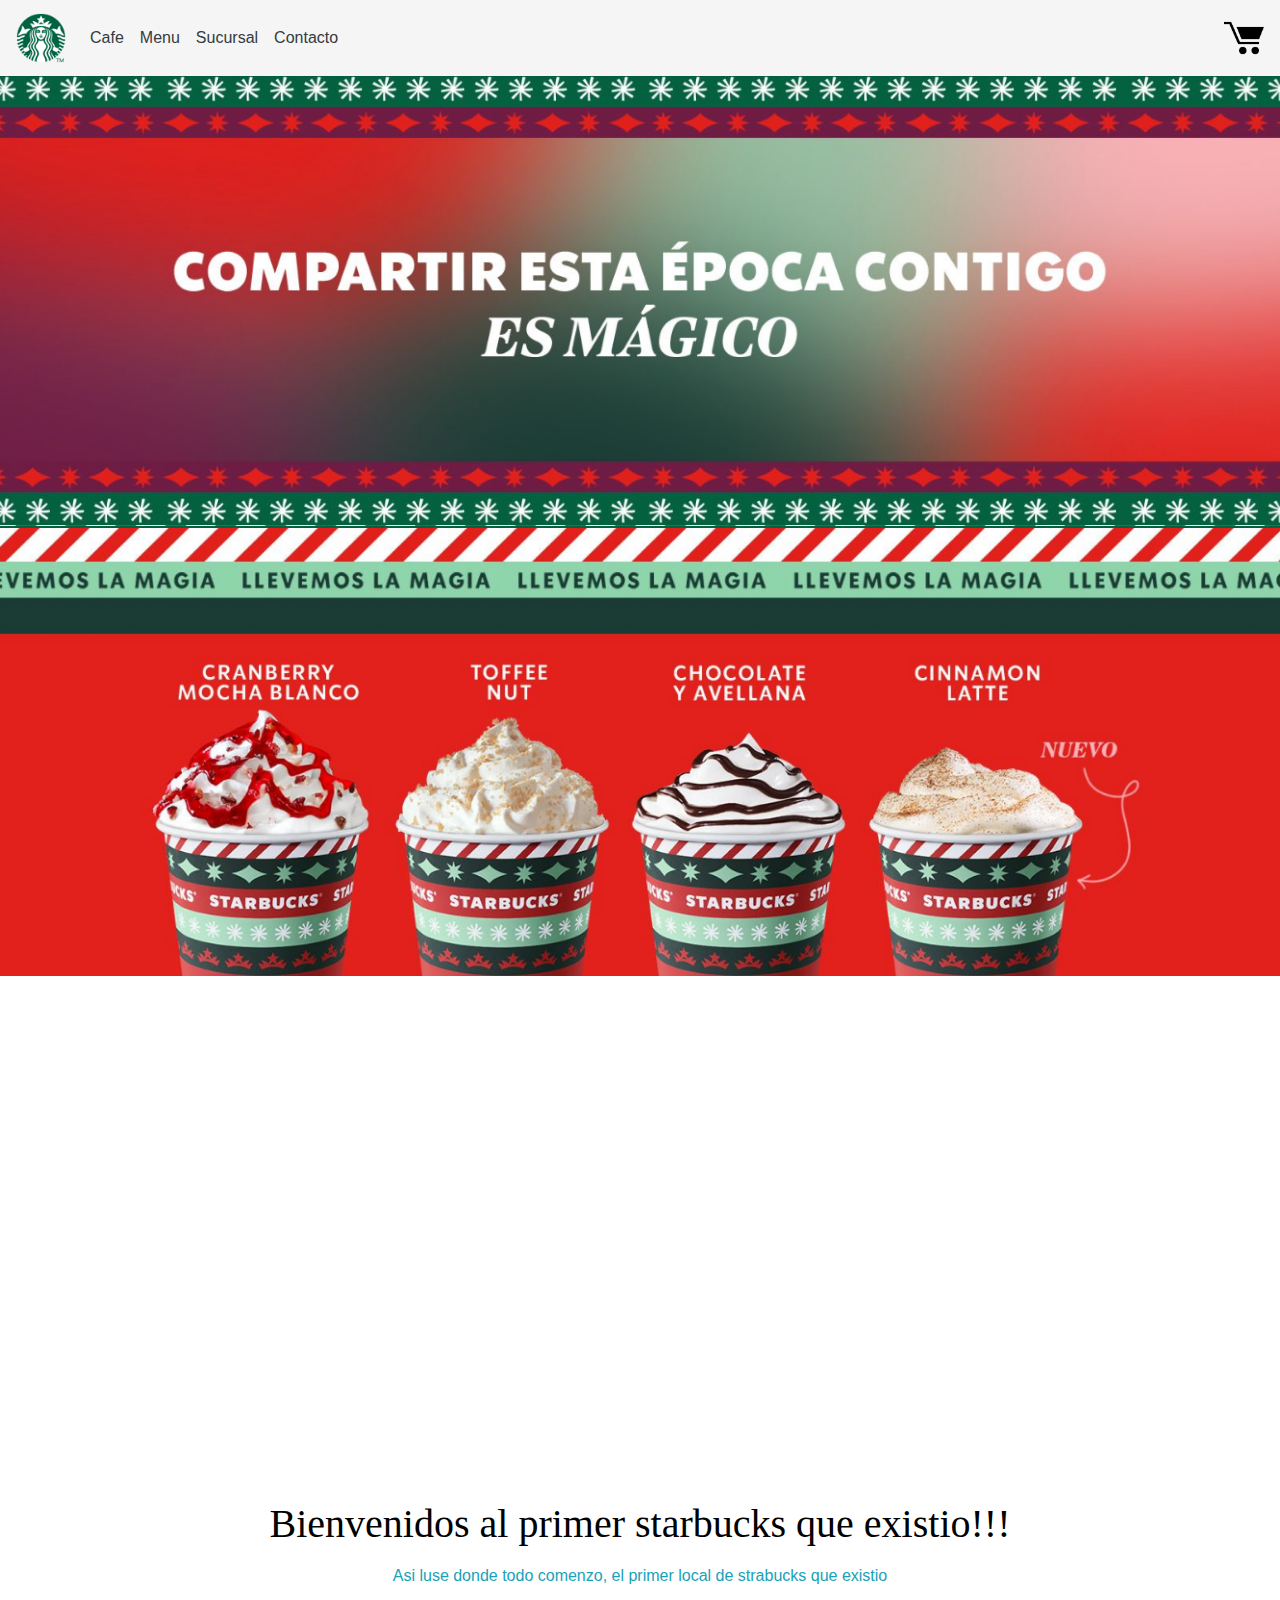
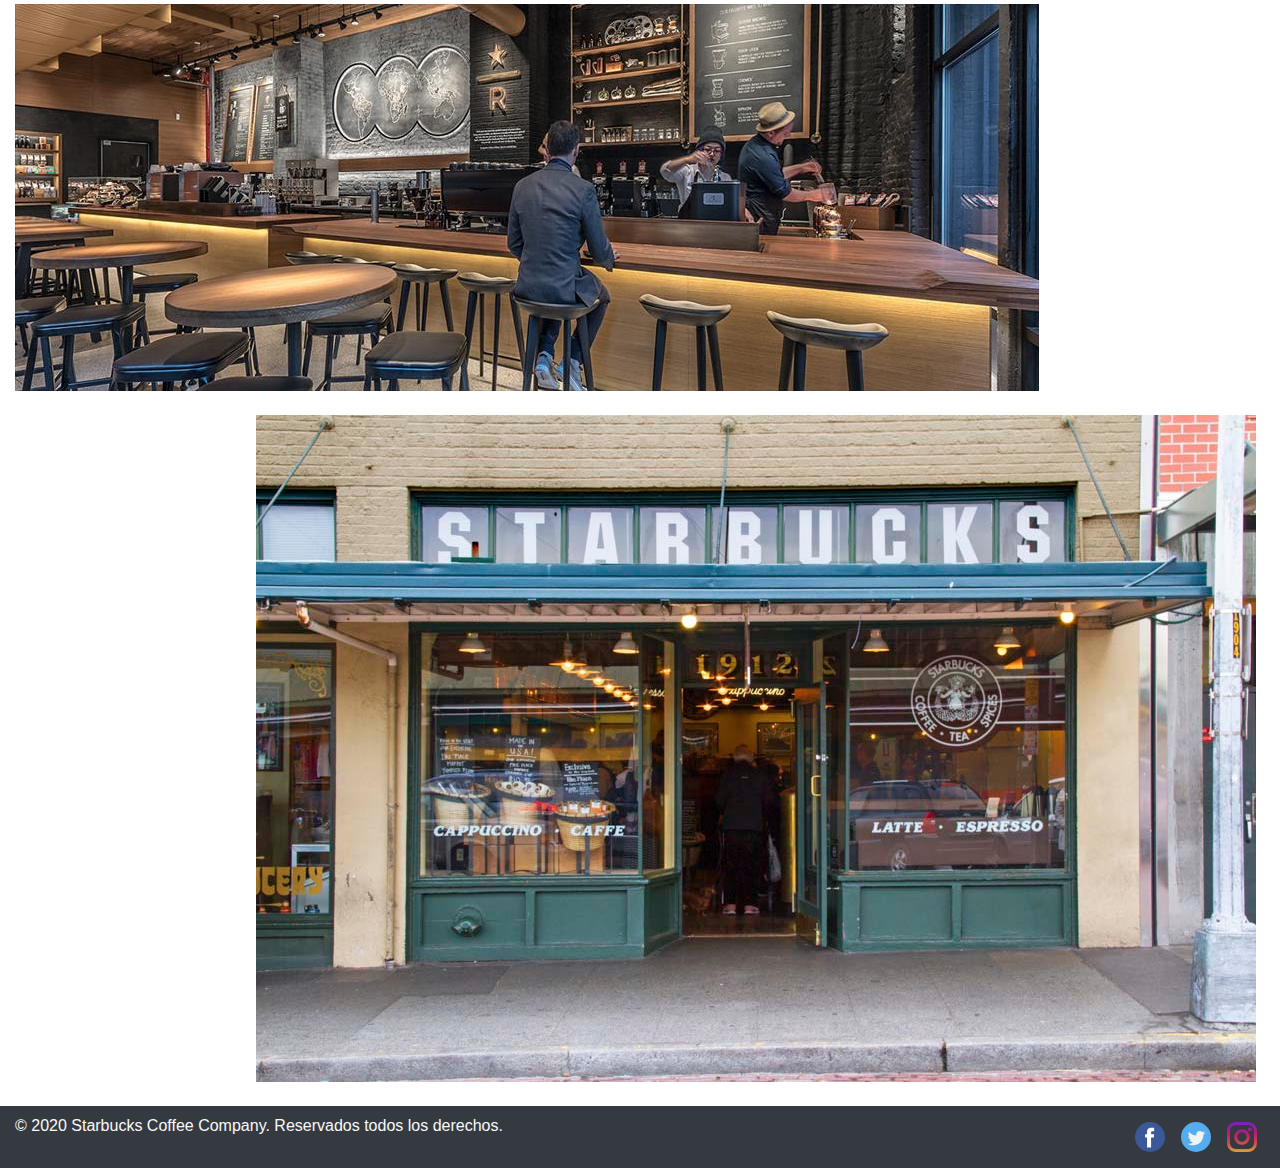
==== index.html @ 5cc6c01e "final" ====
<!doctype html>
<html lang="en">

<head>
<!-- Required meta tags -->
<meta charset="utf-8">
<meta name="viewport" content="width=device-width, initial-scale=1, shrink-to-fit=no">

<link rel="icon" type="image/png" href="img/starbucks.png" />
<link rel="stylesheet" href="diseño.css">
<!-- Bootstrap CSS -->
<link rel="stylesheet" href="https://stackpath.bootstrapcdn.com/bootstrap/4.3.1/css/bootstrap.min.css"
    integrity="sha384-ggOyR0iXCbMQv3Xipma34MD+dH/1fQ784/j6cY/iJTQUOhcWr7x9JvoRxT2MZw1T" crossorigin="anonymous">

<title> Tarea Diseño</title>


</head>

<body>


<nav class="navbar navbar-expand-lg navbar-dark  colorNavbar sticky-top">
    <a class="navbar-brand" href="index.html">
        <img src="img/starbucks.png"  width="50" height="50" class="d-inline-block align-top" alt="" loading="lazy">
    </a>
    </button>

    <div class="collapse navbar-collapse " id="navbarSupportedContent">
    <ul class="navbar-nav ">
        <li class="nav-item active">
        <a class="nav-link text-dark" href="cafe.html"> Cafe</a>
        </li>
        <li class="nav-item active">
            <a class="nav-link text-dark" href="menu.html"> Menu</a>
        </li>
        <li class="nav-item active">
            <a class="nav-link text-dark" href="local.html"> Sucursal</a>
        </li>
        <li class="nav-item active">
            <a class="nav-link text-dark" href="contacto.html"> Contacto</a>
        </li>
    </ul>
    </div>
    <div>
        <a href="">
            <img src="/img/cart.png" width="40" height="40" alt="">
        </a>
    </div>
</nav>

<div id="landing" >
    <div class="row h-100">
    <div class="col-md-12 align-self-center">
        
    </div>
</div>

<div id="landing2" >
    <div class="row h-100">
    <div class="col-md-12 align-self-center">
        
    </div>
</div>

<div id="parrallax" class="mt-3">
    <div class="row h-100">
    <div class="col-md-12 align-self-center">
        
    </div>
</div>

<div class="text-center mt-2 mb-2">
    <h1 class="mb-3">Bienvenidos al primer starbucks que existio!!!</h1>
        <p class="text-info">
            Asi luse donde todo comenzo, el primer local de strabucks que existio
        </p>
</div>

<div class="container-fluid">
    <div class="row">
    <div class="col-12 ">
        <img src="img/sucursalDentro.jpg" class="float-left" alt="">
    </div>

    <div class="col-12 p-4">
        <img src="img/sucursalFuera.jpg" class="float-right" alt="">
    </div>
    </div>
</div>

<footer class=" bd-footer bg-dark text-light py-2">
    <div class="container-fluid">
        <div class="row">
            <div class="col-6 ">
                <p>© 2020 Starbucks Coffee Company. Reservados todos los derechos.</p>
            </div>

            <div class="col-6">
                <div class="d-flex flex-row bd-highlight float-right">
                    <div class="p-2 bd-highlight">
                        <a href="https://www.facebook.com/StarbucksMexico">
                            <img src="/img/facebook.svg" width="30" height="30" alt="">
                        </a>
                    </div>
                    <div class="p-2 bd-highlight">
                        <a href="https://twitter.com/StarbucksMex">
                            <img src="/img/gorjeo.svg" width="30" height="30" alt="">
                        </a>
                    </div>
                    <div class="p-2 bd-highlight">
                        <a href="https://www.instagram.com/starbucksMex/">
                            <img src="/img/instagram.svg" width="30" height="30" alt="">
                        </a>
                    </div>
                </div>
            </div>
        </div>
    </div>
</footer>


<!-- Optional JavaScript -->
<!-- jQuery first, then Popper.js, then Bootstrap JS -->
<script src="https://code.jquery.com/jquery-3.3.1.slim.min.js"
    integrity="sha384-q8i/X+965DzO0rT7abK41JStQIAqVgRVzpbzo5smXKp4YfRvH+8abtTE1Pi6jizo" crossorigin="anonymous">
</script>
<script src="https://cdnjs.cloudflare.com/ajax/libs/popper.js/1.14.7/umd/popper.min.js"
    integrity="sha384-UO2eT0CpHqdSJQ6hJty5KVphtPhzWj9WO1clHTMGa3JDZwrnQq4sF86dIHNDz0W1" crossorigin="anonymous">
</script>
<script src="https://stackpath.bootstrapcdn.com/bootstrap/4.3.1/js/bootstrap.min.js"
    integrity="sha384-JjSmVgyd0p3pXB1rRibZUAYoIIy6OrQ6VrjIEaFf/nJGzIxFDsf4x0xIM+B07jRM" crossorigin="anonymous">
</script>
</body>

</html>
---- diseño.css ----
#parrallax{
    background-image: url(img/homeimage4.png);
    height: 500px;
    margin-bottom: 50px;
    background-attachment: fixed;
    background-position: center;
    background-repeat: no-repeat;
    background-size: cover;
}

#landing{
    background-image: url(img/one.png);
    height: 450px;
    margin-bottom: 50px;
    background-repeat: no-repeat;
    background-position: center;
    background-size: cover;
}

#landing2{
    background-image: url(img/two.png);
    height: 450px;
    margin-bottom: 50px;
    background-repeat: no-repeat;
    background-position: center;
    background-size: cover;
}

#cafeLanding{
    background-image: url(img/header.jpg);
    height: 250px;
    margin-bottom: 50px;
    background-repeat: no-repeat;
    background-position: center;
    background-size: cover;
}

h1{
    font-family: Cosmic Sans MS, Cosmic Sans, Cursive;
    color: black;
    font-size: 50px;
}

.colorNavbar{
    background-color: whitesmoke;
}

.textNavColor{
    color: black;
}

ul {
    list-style-type: none;
}

.borde {
    cursor: pointer;
}

.borde:hover {
    border-radius: 30px;
    transition: 0.3s;
}

.cursor{
    cursor: pointer;
}
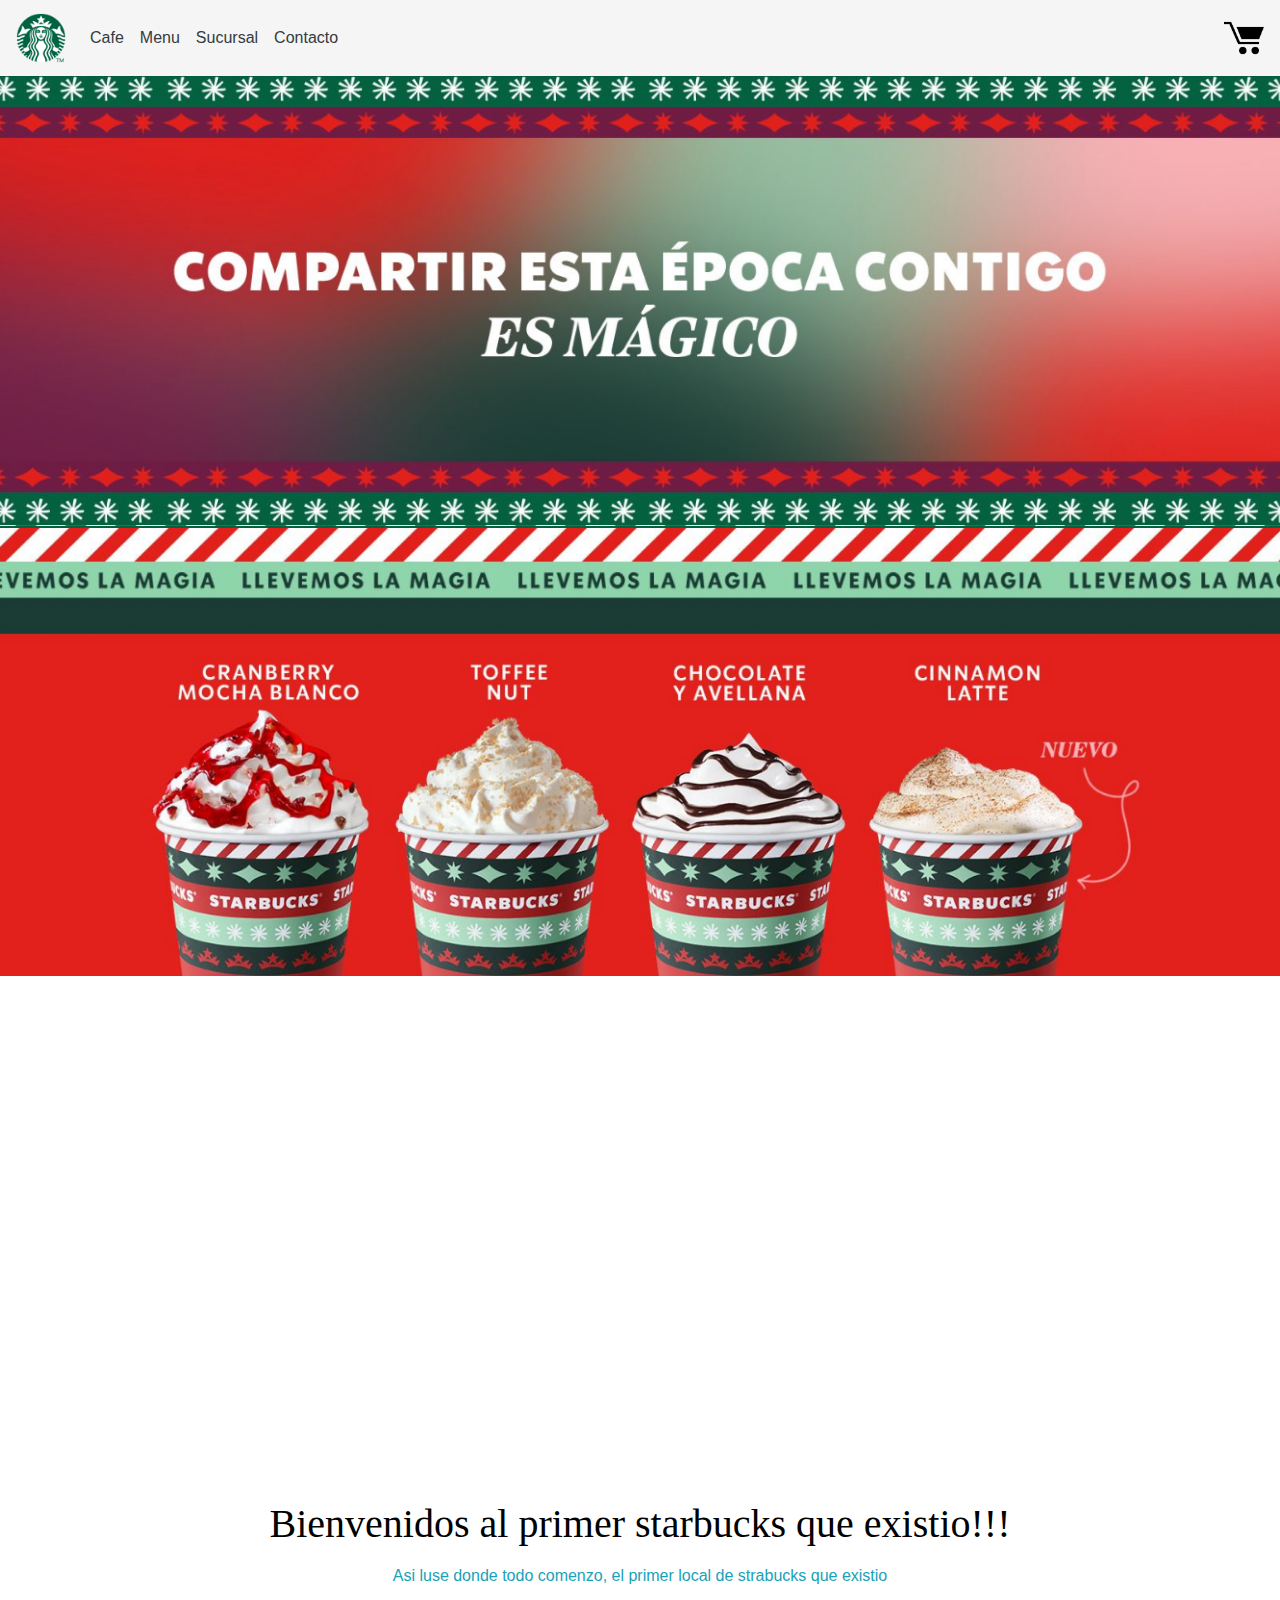
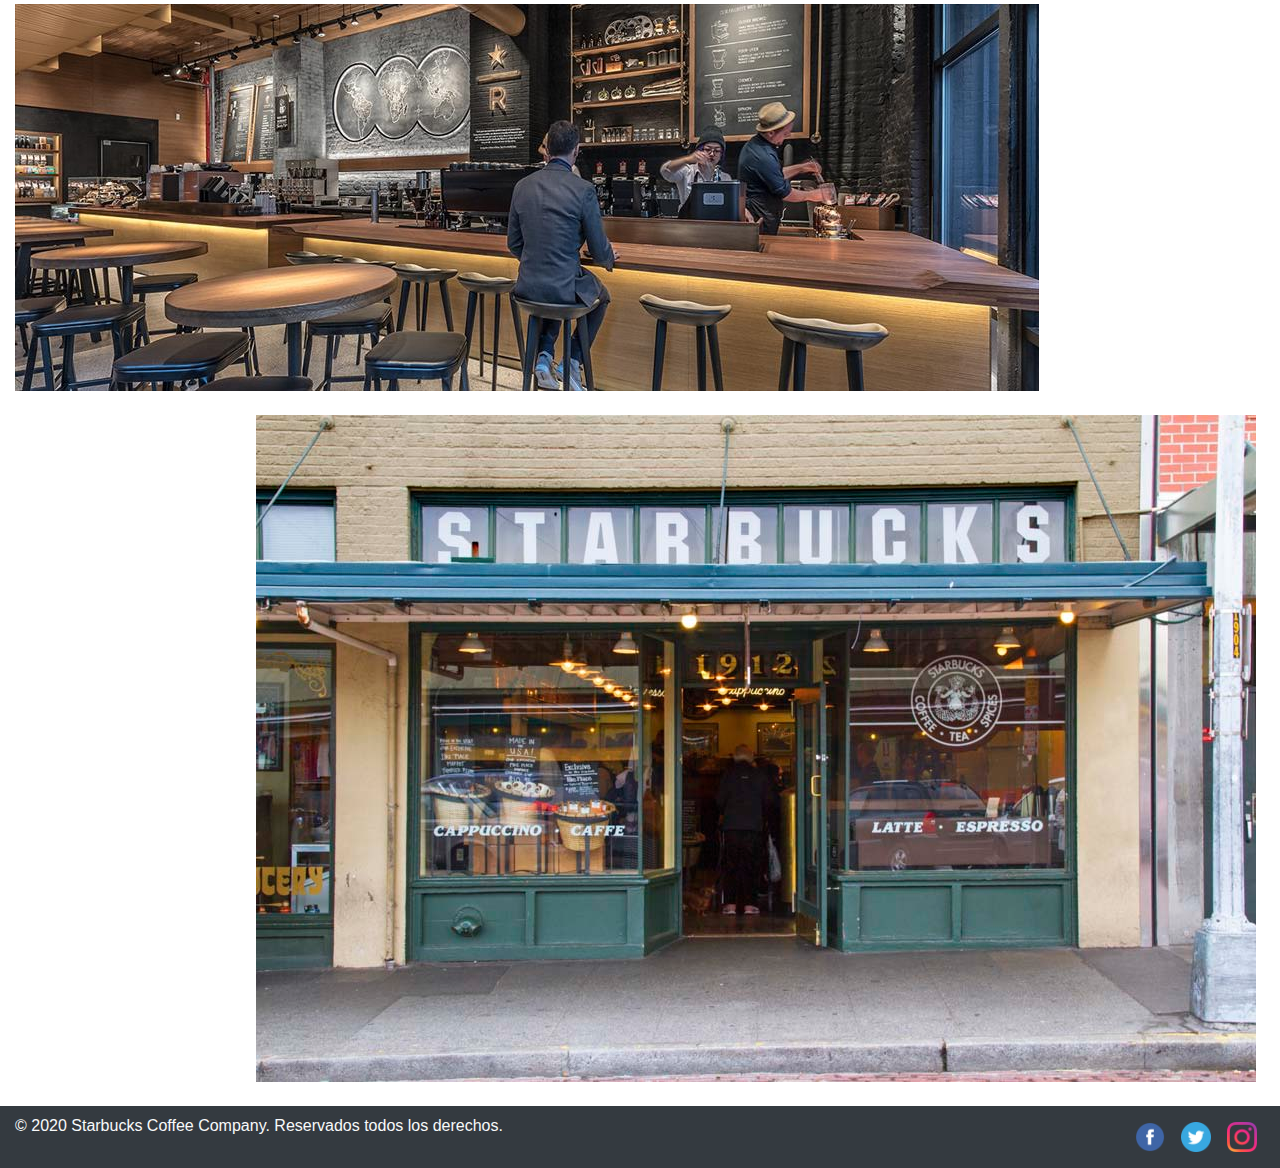
==== commit 5856e00c: "Arreglos Final" ====
--- a/index.html
+++ b/index.html
@@ -44,7 +44,7 @@
     </div>
     <div>
         <a href="">
-            <img src="/img/cart.png" width="40" height="40" alt="">
+            <img src="img/cart.png" width="40" height="40" alt="">
         </a>
     </div>
 </nav>
@@ -100,17 +100,17 @@
                 <div class="d-flex flex-row bd-highlight float-right">
                     <div class="p-2 bd-highlight">
                         <a href="https://www.facebook.com/StarbucksMexico">
-                            <img src="/img/facebook.svg" width="30" height="30" alt="">
+                            <img src="img/facebook.png" width="30" height="30" alt="">
                         </a>
                     </div>
                     <div class="p-2 bd-highlight">
                         <a href="https://twitter.com/StarbucksMex">
-                            <img src="/img/gorjeo.svg" width="30" height="30" alt="">
+                            <img src="img/twitter.png" width="30" height="30" alt="">
                         </a>
                     </div>
                     <div class="p-2 bd-highlight">
                         <a href="https://www.instagram.com/starbucksMex/">
-                            <img src="/img/instagram.svg" width="30" height="30" alt="">
+                            <img src="img/insta.png" width="30" height="30" alt="">
                         </a>
                     </div>
                 </div>
